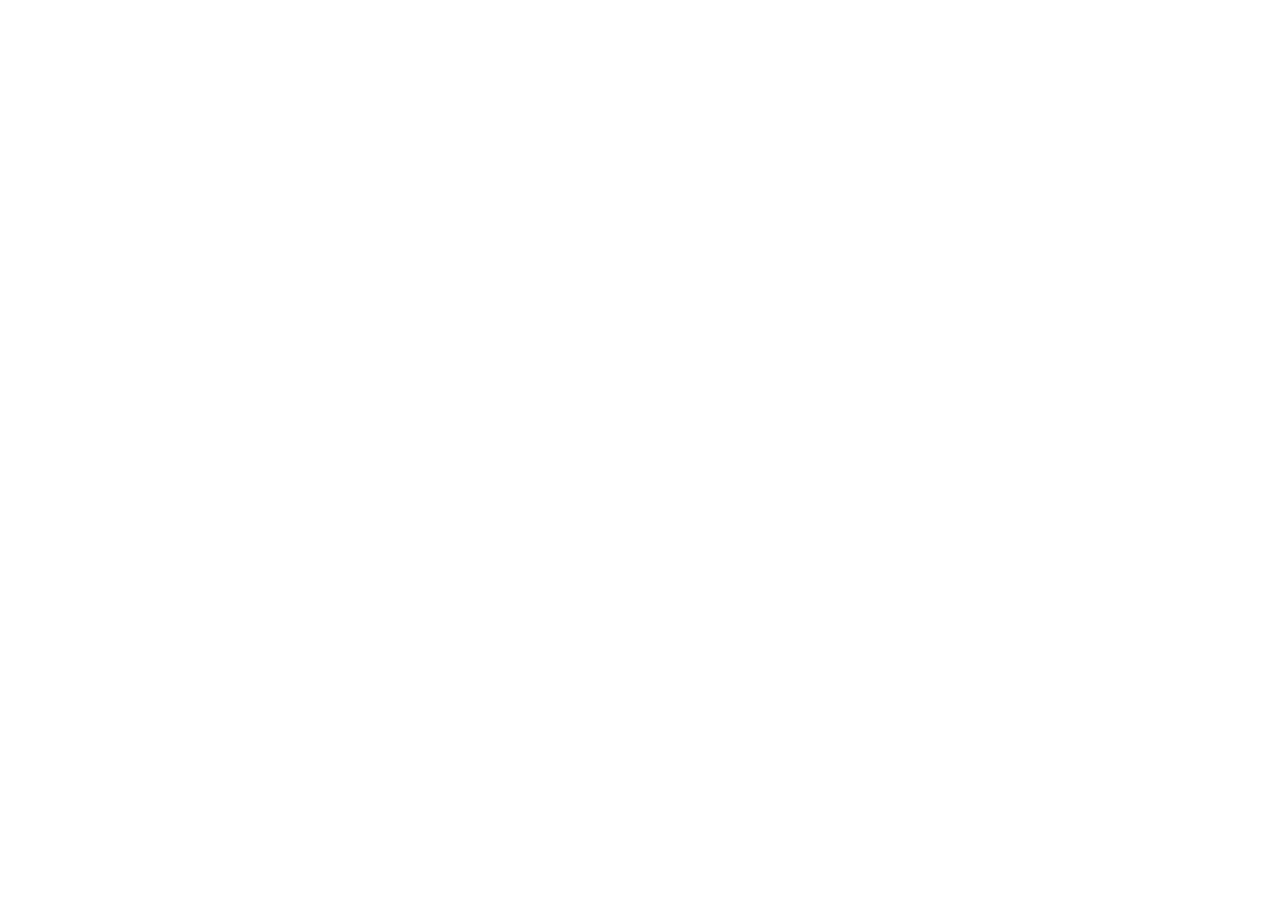
==== index.html @ b6485032 "Teste teste" ====
<!DOCTYPE html>
<html lang="en">
<head>
    <meta charset="UTF-8">
    <meta name="viewport" content="width=device-width, initial-scale=1.0">
    <title>Document</title>
</head>
<body>
    <!-- teste -->
</body>
</html>
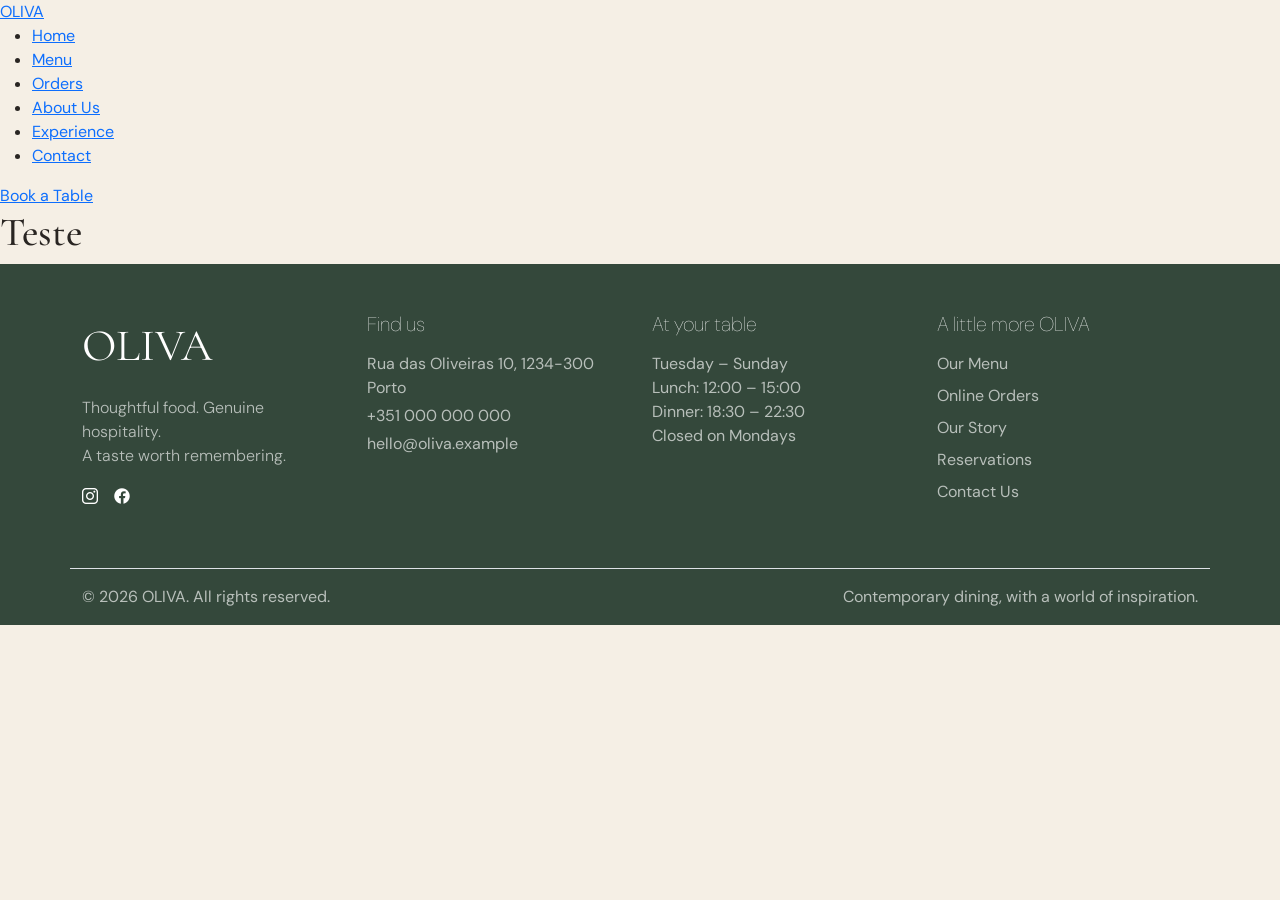
==== commit 59323c69: "feat: integrate navbar and footer across pages" ====
--- a/index.html
+++ b/index.html
@@ -3,9 +3,40 @@
 <head>
     <meta charset="UTF-8">
     <meta name="viewport" content="width=device-width, initial-scale=1.0">
-    <title>Document</title>
+    <title>Oliva | Home</title>
+
+    <!-- Google Fonts -->
+    <link rel="preconnect" href="https://fonts.googleapis.com">
+    <link rel="preconnect" href="https://fonts.gstatic.com" crossorigin>
+    <link href="https://fonts.googleapis.com/css2?family=Cormorant+Garamond:ital,wght@0,400;0,500;0,600;1,400;1,500;1,600&family=DM+Sans:wght@400;500;600&display=swap" rel="stylesheet">
+
+    <!--Link bootstrap-->
+     <link href="https://cdn.jsdelivr.net/npm/bootstrap@5.3.9/dist/css/bootstrap.min.css" rel="stylesheet" integrity="sha384-yEPZ7jP9S0QKiUQ0m3jjsO4ProIW7wvR9gXkI7JOGa2XVsw53Yke2bsdkBbjmmiX" crossorigin="anonymous">
+   
+     <!--Link css-->
+    <link rel="stylesheet" href="css/global.css">
+
 </head>
+
 <body>
-    <!-- teste -->
+    <!--Componente Navbar-->
+    <div id="navbar-container"></div>
+    
+    <main> 
+        <h1>Teste</h1>
+    </main>
+
+
+    <!--Componente Footer-->
+    <div id="footer-container"></div>
+
+    <!--Chama os scripts -->
+    <script src="js/footer.js"></script>
+    <script src="js/navbar.js"></script>
+    <script src="js/script.js"></script>
+
+    <!--Link script bootstrap-->
+    <script src="https://cdn.jsdelivr.net/npm/bootstrap@5.3.9/dist/js/bootstrap.bundle.min.js" integrity="sha384-WyOxWvTyr1QaMPfiPJSv76iReVthorl5uWlFtZPyK0IEB0hGzo9y5Bp9mYanr8Bu" crossorigin="anonymous"></script>
+
 </body>
 </html>
--- a/css/global.css
+++ b/css/global.css
@@ -0,0 +1,74 @@
+/*ESTILOS GLOBAIS*/
+*{
+    margin: 0;
+    padding: 0;
+}
+
+:root {
+    /* cores */
+    --verde-floresta: #34483B;
+    --marfim: #F5EFE5;
+    --salvia-clara: #DFE0D1;
+    --carvao: #292522;
+    --branco--transparent: #ffffffa6;
+    --branco: #FFFFFF;
+
+        /* Tipografia */
+    --font-title: 'Cormorant Garamond', Georgia, serif;
+    --font-main: 'DM Sans', sans-serif;
+}
+
+/* DARK MODE */
+[data-theme="dark"] {
+    --verde-floresta: #34483B;
+    --carvao-escuro: #292522;
+    --verde-escuro: #31312B;
+    --branco-dt: #ffffff;
+    --dourado: #C5A46D;
+
+}
+
+/* ESTILO GERAL */
+
+body {
+    background-color: var(--marfim);
+    color: var(--carvao);
+    font-family: var(--font-main);
+}
+
+/* FONTES APLICADAS */
+h1,h2,h3,h4,h5 {
+    font-family: var(--font-title);
+}
+
+/* CONFIGURAÇÃO FOOTER*/
+.logo-footer{
+    font-family: var(--font-title);
+    color: var(--branco);
+    font-size: 45px;
+}
+.footer-h3{
+    color: var(--branco);
+    font-family: var(--font-main);
+    font-size: 20px;
+    font-weight: 100;  
+}
+footer{
+    background-color: var(--verde-floresta);
+}
+footer a {
+    text-decoration: none;
+    color: var(--branco--transparent);
+}
+
+footer p{
+    color: var(--branco--transparent);
+}
+
+footer a:hover {
+    background-color: var(--salvia-clara);
+    padding: 5px;
+    color: var(--carvao);
+    border-radius: 20px;
+    font-weight: bold;
+}
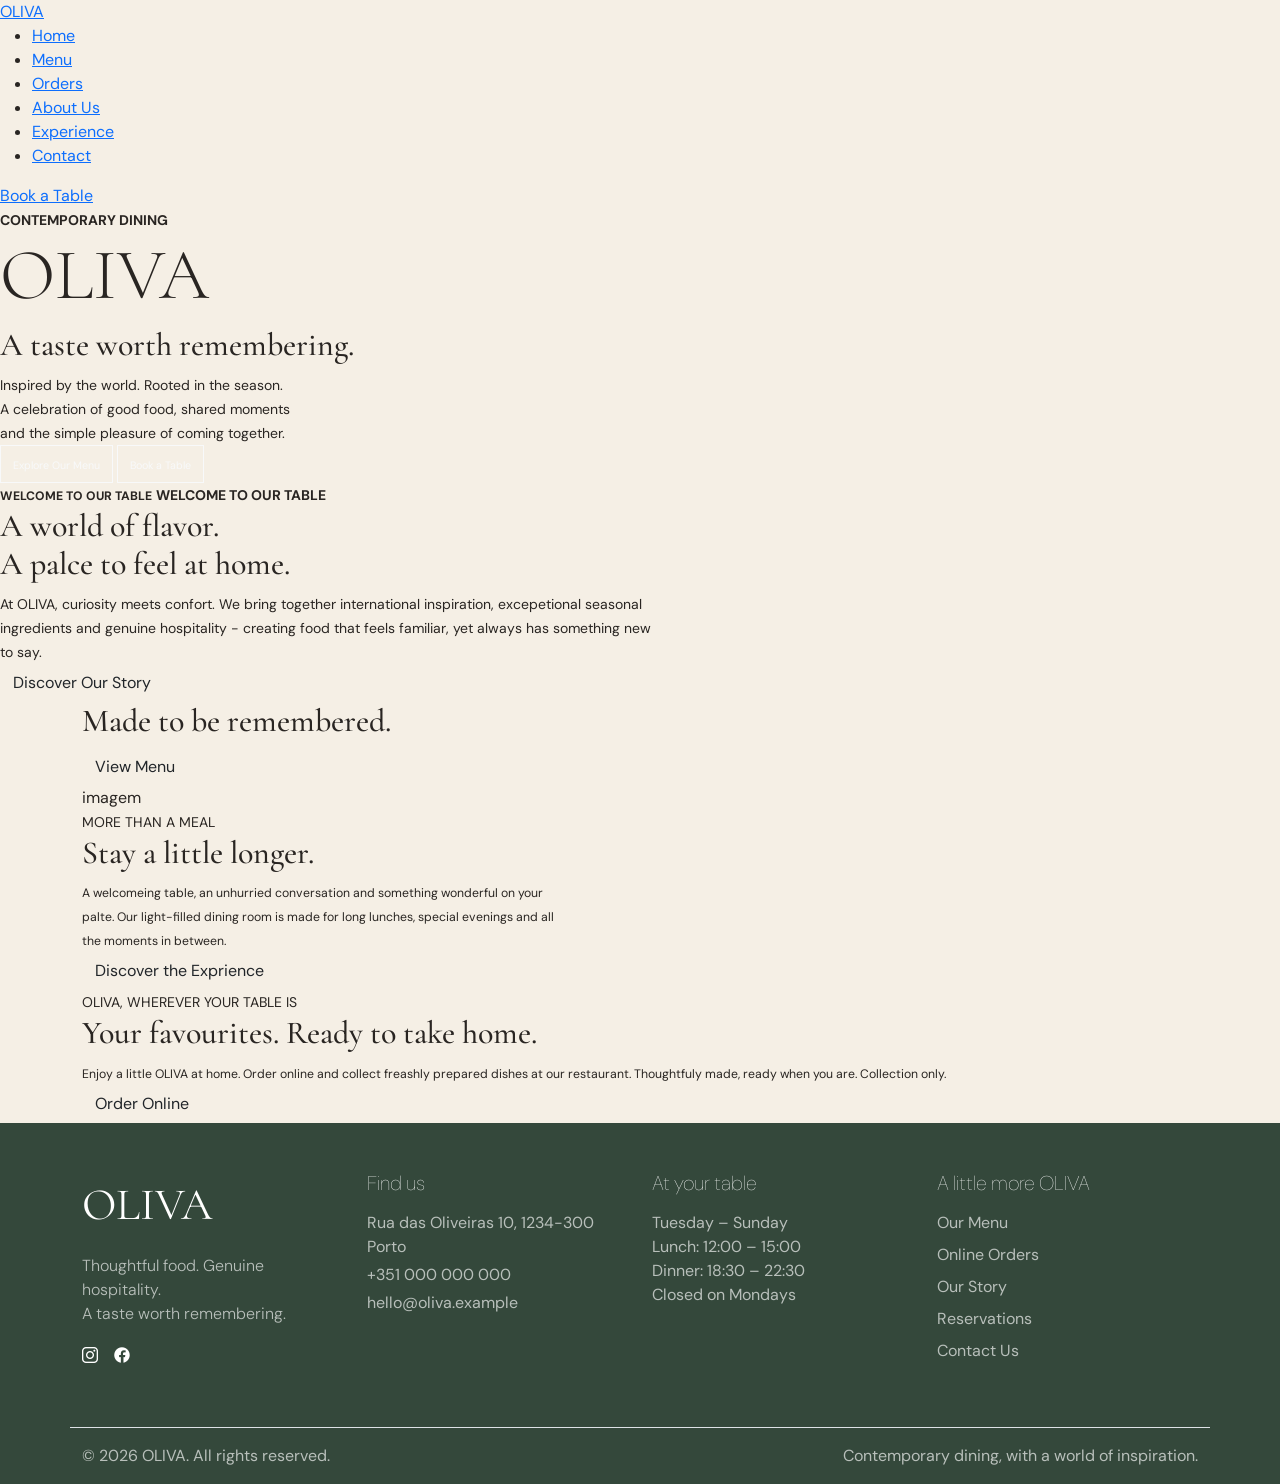
==== commit 882314cc: "homePage Done the homepage base structure" ====
--- a/index.html
+++ b/index.html
@@ -1,5 +1,6 @@
 <!DOCTYPE html>
 <html lang="en">
+
 <head>
     <meta charset="UTF-8">
     <meta name="viewport" content="width=device-width, initial-scale=1.0">
@@ -8,12 +9,15 @@
     <!-- Google Fonts -->
     <link rel="preconnect" href="https://fonts.googleapis.com">
     <link rel="preconnect" href="https://fonts.gstatic.com" crossorigin>
-    <link href="https://fonts.googleapis.com/css2?family=Cormorant+Garamond:ital,wght@0,400;0,500;0,600;1,400;1,500;1,600&family=DM+Sans:wght@400;500;600&display=swap" rel="stylesheet">
+    <link
+        href="https://fonts.googleapis.com/css2?family=Cormorant+Garamond:ital,wght@0,400;0,500;0,600;1,400;1,500;1,600&family=DM+Sans:wght@400;500;600&display=swap"
+        rel="stylesheet">
 
     <!--Link bootstrap-->
-     <link href="https://cdn.jsdelivr.net/npm/bootstrap@5.3.9/dist/css/bootstrap.min.css" rel="stylesheet" integrity="sha384-yEPZ7jP9S0QKiUQ0m3jjsO4ProIW7wvR9gXkI7JOGa2XVsw53Yke2bsdkBbjmmiX" crossorigin="anonymous">
-   
-     <!--Link css-->
+    <link href="https://cdn.jsdelivr.net/npm/bootstrap@5.3.9/dist/css/bootstrap.min.css" rel="stylesheet"
+        integrity="sha384-yEPZ7jP9S0QKiUQ0m3jjsO4ProIW7wvR9gXkI7JOGa2XVsw53Yke2bsdkBbjmmiX" crossorigin="anonymous">
+
+    <!--Link css-->
     <link rel="stylesheet" href="css/global.css">
 
 </head>
@@ -21,9 +25,123 @@
 <body>
     <!--Componente Navbar-->
     <div id="navbar-container"></div>
-    
-    <main> 
-        <h1>Teste</h1>
+
+    <main>
+        <section class="hero">
+            <div>
+                <small class="fw-bold">CONTEMPORARY DINING</small>
+                <h1 class="display-2">OLIVA</h1>
+                <h2 class="">A taste worth remembering.</h2>
+                <small>
+                    Inspired by the world. Rooted in the season.
+                    <br>
+                    A celebration of good food, shared moments
+                    <br>
+                    and the simple pleasure of coming together.
+                </small>
+                <div>
+                    <a href="#" class="btn btn-outline-light rounded-0">
+                        <small><small><small>Explore Our Menu</small></small></small>
+                        <!--inserir seta no botao-->
+                    </a>
+                    <a href="#" class="btn btn-outline-light rounded-0">
+                        <small><small><small>Book a Table</small></small></small>
+                        <!--inserir seta no botao-->
+                    </a>
+                </div>
+            </div>
+        </section>
+
+        <!-- Section welcome to our table-->
+        <section>
+            <div>
+                <div>
+                    <small class="fw-bold"><small>WELCOME TO OUR TABLE</small></small>
+                    <small class="fw-bold">WELCOME TO OUR TABLE</small> <!-- comparaçao apenas-->
+                    <h2>
+                        A world of flavor.
+                        <br>
+                        A palce to feel at home.
+                    </h2>
+                    <small>
+                        At OLIVA, curiosity meets confort. We bring together international inspiration, excepetional
+                        seasonal
+                        <br>
+                        ingredients and genuine hospitality - creating food that feels familiar, yet always has
+                        something new
+                        <br>
+                        to say.
+                    </small>
+                    <div>
+                        <a href="" class="btn">Discover Our Story</a>
+                        <!--inserir seta no botao-->
+                    </div>
+                </div>
+            </div>
+        </section>
+
+        <!--Section made to be remembered-->
+        <section>
+            <div class="container">
+                <div>
+                    <h2>Made to be remembered.</h2>
+                    <div>
+                        <a href="#" class="btn">View Menu</a>
+                        <!--inserir seta no botao-->
+                    </div>
+                </div>
+                <div>
+                    <div>
+                        <!--Card 1-->
+                    </div>
+                    <div>
+                        <!--Card 2-->
+                    </div>
+                    <div>
+                        <!--Card 3-->
+                    </div>
+                </div>
+            </div>
+        </section>
+
+        <!--Section more than a meal -->
+        <section>
+            <div class="container">
+                <div>imagem</div>
+                <div>
+                    <small>MORE THAN A MEAL</small>
+                    <h2>Stay a little longer.</h2>
+                    <small><small>
+                        A welcomeing table, an unhurried conversation and something wonderful on your
+                        <br>
+                        palte. Our light-filled dining room is made for long lunches, special evenings and all
+                        <br>
+                        the moments in between.
+                    </small></small>
+                    <div>
+                        <a href="#" class="btn">Discover the Exprience</a>
+                        <!--inserir seta no botao-->
+                    </div>
+                </div>
+            </div>
+        </section>
+
+        <!--Section Order Online-->
+        <section>
+            <div class="container">
+                <div>
+                    <small>OLIVA, WHEREVER YOUR TABLE IS</small>
+                    <h2>Your favourites. Ready to take home.</h2>
+                    <small><small>Enjoy a little OLIVA at home. Order online and collect freashly prepared dishes at our restaurant. Thoughtfuly made, ready when you are. Collection only.</small></small>
+                    
+                </div>
+                <div>
+                    <!--inserir caixa no botao-->
+                    <a href="#" class="btn">Order Online</a>
+                    <!--inserir seta no botao-->
+                </div>
+            </div>
+        </section>
     </main>
 
 
@@ -36,7 +154,10 @@
     <script src="js/script.js"></script>
 
     <!--Link script bootstrap-->
-    <script src="https://cdn.jsdelivr.net/npm/bootstrap@5.3.9/dist/js/bootstrap.bundle.min.js" integrity="sha384-WyOxWvTyr1QaMPfiPJSv76iReVthorl5uWlFtZPyK0IEB0hGzo9y5Bp9mYanr8Bu" crossorigin="anonymous"></script>
+    <script src="https://cdn.jsdelivr.net/npm/bootstrap@5.3.9/dist/js/bootstrap.bundle.min.js"
+        integrity="sha384-WyOxWvTyr1QaMPfiPJSv76iReVthorl5uWlFtZPyK0IEB0hGzo9y5Bp9mYanr8Bu"
+        crossorigin="anonymous"></script>
 
 </body>
+
 </html>
